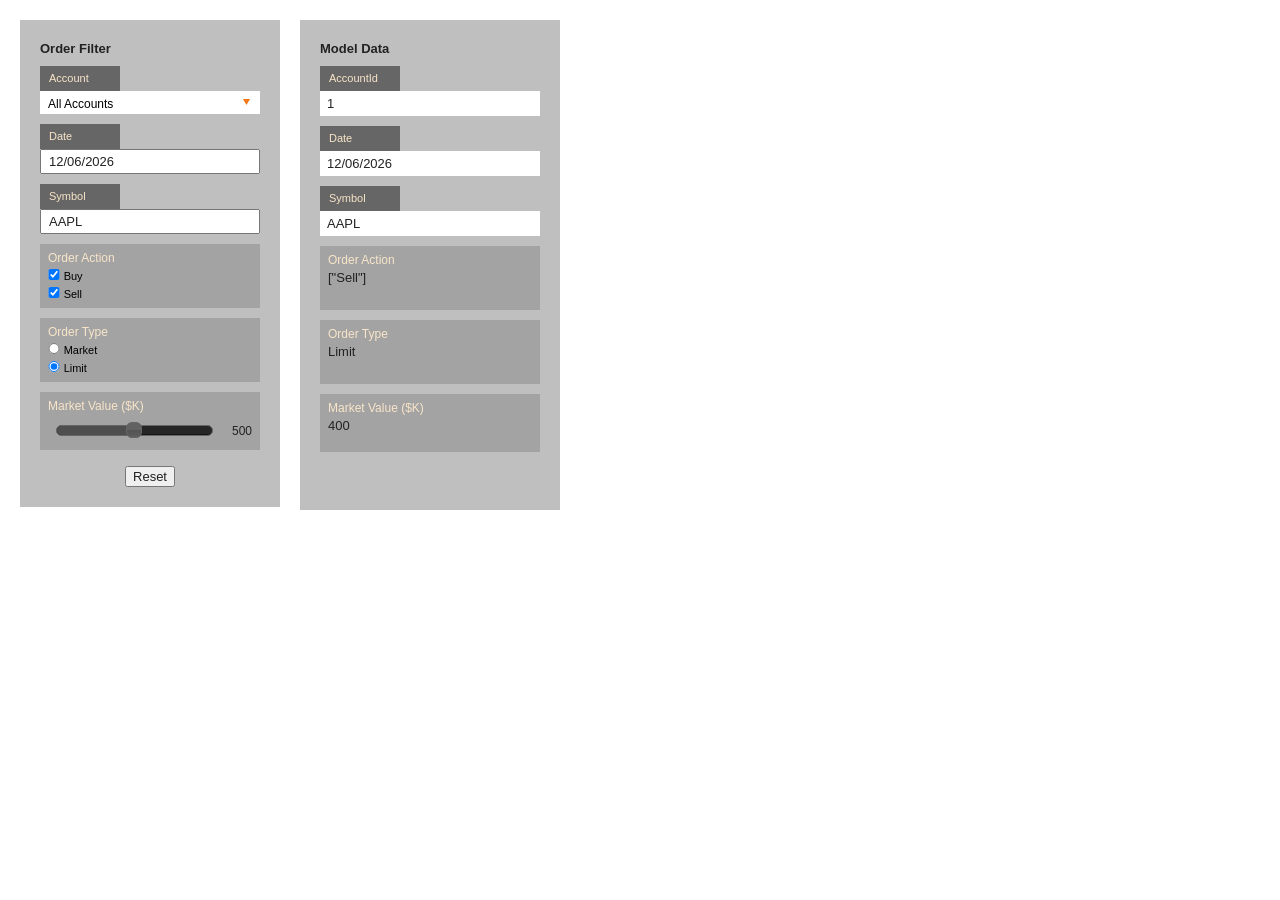
==== backbone-modelbinder/index.html @ 527e1dfa "Added backbone-modelbinder eval" ====
<!DOCTYPE html>
<html>
<head>
    <meta charset="utf-8">
    <title>HTML5 Boilerplate</title>
    <link rel="stylesheet" href="css/normalize.css">
    <link rel="stylesheet" href="css/h5bp.css">
    <link rel="stylesheet" href="css/jquery-ui-1.10.3.custom.css">
    <link rel="stylesheet" href="css/selectbox.css">
    <link rel="stylesheet" href="css/general.css">
    <script src="js/vendor/modernizr-2.6.2.min.js"></script>
</head>

<body>
    <div id="container">
        <form class="form clearfix">

            <h1>Order Filter</h1>

            <div class="field select">
                <label for="account">Account</label>
                <select id="account" name="accountId">
                </select>
            </div>

            <div class="field text">
                <label for="date">Date</label>
                <input type="text" id="date" name="date">
            </div>

            <div class="field text">
                <label for="symbol">Symbol</label>
                <input type="text" id="symbol" name="symbol">
            </div>

            <fieldset>
                <legend><span>Order Action</span></legend>
                <div class="field checkbox">
                    <input type="checkbox" id="action-buy" name="actions" value="Buy">
                    <label for="action-buy">Buy</label>
                </div>
                <div class="field checkbox">
                    <input type="checkbox" id="action-sell" name="actions" value="Sell">
                    <label for="action-sell">Sell</label>
                </div>
            </fieldset>

            <fieldset>
                <legend><span>Order Type</span></legend>
                <div class="field radio">
                    <input type="radio" id="type-market" name="orderType" value="Market" checked>
                    <label for="type-market">Market</label>
                </div>
                <div class="field radio">
                    <input type="radio" id="type-limit" name="orderType" value="Limit">
                    <label for="type-limit">Limit</label>
                </div>
            </fieldset>

            <fieldset>
                <legend><span>Market Value ($K) </span></legend>
                <div class="field slider" id="market-value">
                    <div class="control"></div>
                    <div class="value"></div>
                </div>
            </fieldset>

            <div class="toolbar">
                <button type=button id="reset">Reset</button>
            </div>

        </form>
    </div>

    <div id="model-data">
        <form class="form clearfix">

            <h1>Model Data</h1>

            <div class="field select">
                <label>AccountId</label>
                <div id="account-value" class="value-theme-a"></div>
            </div>

            <div class="field text">
                <label>Date</label>
                <div id="date-value" class="value-theme-a"></div>
            </div>

            <div class="field text">
                <label>Symbol</label>
                <div id="symbol-value" class="value-theme-a"></div>
            </div>

            <fieldset id="order-action-fieldset">
                <legend><span>Order Action</span></legend>
                <div id="action-value"></div>
            </fieldset>

            <fieldset id="order-type-fieldset">
                <legend><span>Order Type</span></legend>
                <div id="order-type-value"></div>
            </fieldset>

            <fieldset id="order-market-value-fieldset">
                <legend><span>Market Value ($K) </span></legend>
                <div id="market-value-value"></div>
            </fieldset>

        </form>
    </div>


    <!-- JavaScript at the bottom for fast page loading -->
    <script src="js/vendor/jquery-1.9.1.min.js"></script>
    <script src="js/vendor/jquery-ui-1.10.3.custom.min.js"></script>
    <script src="js/vendor/jquery.selectbox-0.2.js"></script>
    <script src="js/vendor/moment-2.0.0.min.js"></script>
    <script src="js/vendor/underscore-1.4.4.min.js"></script>
    <script src="js/vendor/backbone-1.0.0.min.js"></script>
    <script src="js/vendor/Backbone.ModelBinder-1.0.2.min.js"></script>
    <script src="js/main.js"></script>
</body>
</html>
---- backbone-modelbinder/css/h5bp.css ----
/*
 * HTML5 Boilerplate
 *
 * What follows is the result of much research on cross-browser styling.
 * Credit left inline and big thanks to Nicolas Gallagher, Jonathan Neal,
 * Kroc Camen, and the H5BP dev community and team.
 */

/* ==========================================================================
   Base styles: opinionated defaults
   ========================================================================== */

html,
button,
input,
select,
textarea {
    color: #222;
}

body {
    font: normal normal 13px/18px Arial, sans-serif;
}

/*
 * Remove text-shadow in selection highlight: h5bp.com/i
 * These selection rule sets have to be separate.
 * Customize the background color to match your design.
 */

::-moz-selection {
    background: #b3d4fc;
    text-shadow: none;
}

::selection {
    background: #b3d4fc;
    text-shadow: none;
}

/*
 * A better looking default horizontal rule
 */

hr {
    display: block;
    height: 1px;
    border: 0;
    border-top: 1px solid #ccc;
    margin: 1em 0;
    padding: 0;
}

/*
 * Remove the gap between images and the bottom of their containers: h5bp.com/i/440
 */

img {
    vertical-align: middle;
}

/*
 * Remove default fieldset styles.
 */

fieldset {
    border: 0;
    margin: 0;
    padding: 0;
}

/*
 * Allow only vertical resizing of textareas.
 */

textarea {
    resize: vertical;
}

/* ==========================================================================
   Chrome Frame prompt
   ========================================================================== */

.chromeframe {
    margin: 0.2em 0;
    background: #ccc;
    color: #000;
    padding: 0.2em 0;
}

/* ==========================================================================
   Author's custom styles
   ========================================================================== */

















/* ==========================================================================
   Helper classes
   ========================================================================== */

/*
 * Image replacement
 */

.ir {
    background-color: transparent;
    border: 0;
    overflow: hidden;
    /* IE 6/7 fallback */
    *text-indent: -9999px;
}

.ir:before {
    content: "";
    display: block;
    width: 0;
    height: 150%;
}

/*
 * Hide from both screenreaders and browsers: h5bp.com/u
 */

.hidden {
    display: none !important;
    visibility: hidden;
}

/*
 * Hide only visually, but have it available for screenreaders: h5bp.com/v
 */

.visuallyhidden {
    border: 0;
    clip: rect(0 0 0 0);
    height: 1px;
    margin: -1px;
    overflow: hidden;
    padding: 0;
    position: absolute;
    width: 1px;
}

/*
 * Extends the .visuallyhidden class to allow the element to be focusable
 * when navigated to via the keyboard: h5bp.com/p
 */

.visuallyhidden.focusable:active,
.visuallyhidden.focusable:focus {
    clip: auto;
    height: auto;
    margin: 0;
    overflow: visible;
    position: static;
    width: auto;
}

/*
 * Hide visually and from screenreaders, but maintain layout
 */

.invisible {
    visibility: hidden;
}

/*
 * Clearfix: contain floats
 *
 * For modern browsers
 * 1. The space content is one way to avoid an Opera bug when the
 *    `contenteditable` attribute is included anywhere else in the document.
 *    Otherwise it causes space to appear at the top and bottom of elements
 *    that receive the `clearfix` class.
 * 2. The use of `table` rather than `block` is only necessary if using
 *    `:before` to contain the top-margins of child elements.
 */

.clearfix:before,
.clearfix:after {
    content: " "; /* 1 */
    display: table; /* 2 */
}

.clearfix:after {
    clear: both;
}

/*
 * For IE 6/7 only
 * Include this rule to trigger hasLayout and contain floats.
 */

.clearfix {
    *zoom: 1;
}

/* ==========================================================================
   EXAMPLE Media Queries for Responsive Design.
   These examples override the primary ('mobile first') styles.
   Modify as content requires.
   ========================================================================== */

@media only screen and (min-width: 35em) {
    /* Style adjustments for viewports that meet the condition */
}

@media print,
       (-o-min-device-pixel-ratio: 5/4),
       (-webkit-min-device-pixel-ratio: 1.25),
       (min-resolution: 120dpi) {
    /* Style adjustments for high resolution devices */
}

/* ==========================================================================
   Print styles.
   Inlined to avoid required HTTP connection: h5bp.com/r
   ========================================================================== */

@media print {
    * {
        background: transparent !important;
        color: #000 !important; /* Black prints faster: h5bp.com/s */
        box-shadow: none !important;
        text-shadow: none !important;
    }

    a,
    a:visited {
        text-decoration: underline;
    }

    a[href]:after {
        content: " (" attr(href) ")";
    }

    abbr[title]:after {
        content: " (" attr(title) ")";
    }

    /*
     * Don't show links for images, or javascript/internal links
     */

    .ir a:after,
    a[href^="javascript:"]:after,
    a[href^="#"]:after {
        content: "";
    }

    pre,
    blockquote {
        border: 1px solid #999;
        page-break-inside: avoid;
    }

    thead {
        display: table-header-group; /* h5bp.com/t */
    }

    tr,
    img {
        page-break-inside: avoid;
    }

    img {
        max-width: 100% !important;
    }

    @page {
        margin: 0.5cm;
    }

    p,
    h2,
    h3 {
        orphans: 3;
        widows: 3;
    }

    h2,
    h3 {
        page-break-after: avoid;
    }
}
---- backbone-modelbinder/css/selectbox.css ----
/* -----------------------------------------------------------------------------
 * selectbox
 * -------------------------------------------------------------------------- */
.sbHolder {
  background: white;
  position: relative;
  height: 23px;
  padding: 1px;
  width: 100%;
  font-size: 12px;
  outline: none;
  border: none;
}

.sbSelector {
  display: block;
  height: 25px;
  left: 0;
  line-height: 25px;
  outline: none;
  overflow: hidden;
  padding-left: 7px;
  top: 0;
}

.sbSelector:link, .sbSelector:visited, .sbSelector:hover {
  color: black;
  outline: none;
  text-decoration: none;
}

.sbToggle {
  background: url(../img/select-icons.png) 10px 8px no-repeat;
  display: block;
  height: 25px;
  width: 27px;
  outline: none;
  position: absolute;
  right: 0;
  top: 0;
}

.sbToggleOpen {
  background-position: 10px -46px;
}

.sbOptions {
  background-color: white;
  border: 1px solid #7f9db9;
  list-style: none;
  left: 0;
  margin: 0;
  padding: 0;
  position: absolute;
  top: 25px;
  width: 298px;
  z-index: 1;
  overflow-y: auto;
}

.sbOptions li {
  padding-left: 7px;
}

.sbOptions li:hover {
  background: #f89f1b;
}

.sbOptions a {
  border-bottom: solid 1px black;
  display: block;
  outline: none;
  padding: 4px 0 4px 0;
}

.sbOptions a:last-child {
  border-bottom: none;
}

.sbOptions a:link, .sbOptions a:visited {
  color: black;
  text-decoration: none;
}

.sbOptions li.last a {
  border-bottom: none;
}

.sbOptions .sbDisabled {
  color: #7f9db9;
  display: block;
  padding: 7px 0 7px 3px;
}
---- backbone-modelbinder/css/general.css ----
/* -----------------------------------------------------------------------------
 * general
 * -------------------------------------------------------------------------- */
/* apply a natural box layout model to all elements */
* {
    -webkit-box-sizing: border-box;
    -moz-box-sizing: border-box;
    box-sizing: border-box;
}

h1 {
    font: normal bold 13px/18px Arial, sans-serif;
    margin: 0 0 8px 0;
}

#container {
    background: #bfbfbf;
    float: left;
    margin: 20px;
    padding: 20px;
    width: 260px;
}

.field.text,
.field.password,
.field.select,
.field.slider,
.form fieldset {
    margin-bottom: 10px;
}

.form fieldset {
    background-color: #a3a3a3;
    padding: 23px 0 5px 8px;
    position: relative;
}

.form fieldset legend span {
    color: #F8E5C9;
    font: 12px/12px Arial;
    position: absolute;
    top: 8px;
    left: 8px;
}

.field.text label,
.field.password label,
.field.select label {
    background-color: #666666;
    color: #F8E5C9;
    display: block;
    font: 11px/25px Arial;
    padding-left: 9px;
    height: 25px;
    width: 80px;
}

.field.text input,
.field.password input,
.field.select select {
    padding-left: 7px;
    height: 25px;
    width: 100%;
}

.field.checkbox label,
.field.radio label {
    color: #000000;
    font: 11px/11px Arial;
    margin-bottom: 5px;
}

.field.checkbox input,
.field.radio input {
    background: #dddddd;
    color: white;
    font: 11px/11px Arial;
    height: 11px;
    width: 12px;
}

.field.slider {
    padding: 10px 8px;
    font: 12px/12px Arial;
}

.field.slider .control {
    float: left;
    width: 80%;
}

.field.slider .value {
    float: left;
    width: 20%;
    text-align: right;
}

.toolbar {
    margin-top: 16px;
    text-align: center;
}

#model-data {
    background: #bfbfbf;
    float: left;
    margin-top: 20px;
    padding: 20px;
    width: 260px;
    height: 490px;
}

#order-action-fieldset {
    height: 64px;
}

#order-type-fieldset {
    height: 64px;
}

#order-market-value-fieldset {
    height: 58px;
}

.value-theme-a {
    background-color: white;
    line-height: 25px;
    padding-left: 7px;
    height: 25px;
    width: 100%;
}
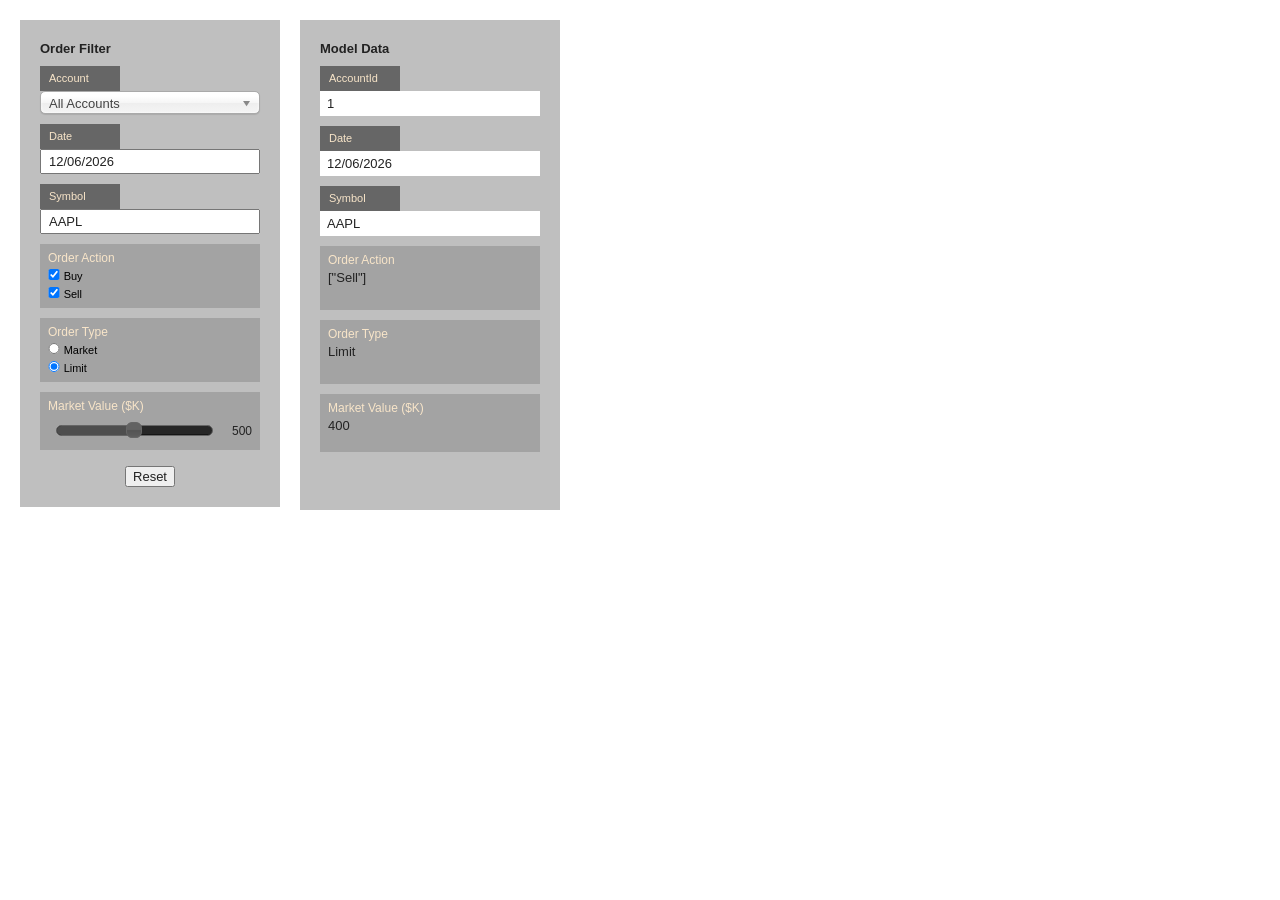
==== commit bcaa45d2: "Replaced selectbox with chosen." ====
--- a/backbone-modelbinder/index.html
+++ b/backbone-modelbinder/index.html
@@ -6,7 +6,7 @@
     <link rel="stylesheet" href="css/normalize.css">
     <link rel="stylesheet" href="css/h5bp.css">
     <link rel="stylesheet" href="css/jquery-ui-1.10.3.custom.css">
-    <link rel="stylesheet" href="css/selectbox.css">
+    <link rel="stylesheet" href="css/chosen.css">
     <link rel="stylesheet" href="css/general.css">
     <script src="js/vendor/modernizr-2.6.2.min.js"></script>
 </head>
@@ -114,7 +114,7 @@
     <!-- JavaScript at the bottom for fast page loading -->
     <script src="js/vendor/jquery-1.9.1.min.js"></script>
     <script src="js/vendor/jquery-ui-1.10.3.custom.min.js"></script>
-    <script src="js/vendor/jquery.selectbox-0.2.js"></script>
+    <script src="js/vendor/chosen.jquery-0.9.14.js"></script>
     <script src="js/vendor/moment-2.0.0.min.js"></script>
     <script src="js/vendor/underscore-1.4.4.min.js"></script>
     <script src="js/vendor/backbone-1.0.0.min.js"></script>
--- a/backbone-modelbinder/css/chosen.css
+++ b/backbone-modelbinder/css/chosen.css
@@ -0,0 +1,440 @@
+/* @group Base */
+.chzn-container {
+  font-size: 13px;
+  position: relative;
+  display: inline-block;
+  vertical-align: middle;
+  zoom: 1;
+  *display: inline;
+}
+.chzn-container .chzn-drop {
+  background: #fff;
+  border: 1px solid #aaa;
+  border-top: 0;
+  position: absolute;
+  top: 100%;
+  left: -9999px;
+  -webkit-box-shadow: 0 4px 5px rgba(0,0,0,.15);
+  -moz-box-shadow   : 0 4px 5px rgba(0,0,0,.15);
+  box-shadow        : 0 4px 5px rgba(0,0,0,.15);
+  z-index: 1010;
+  width: 100%;
+  -moz-box-sizing   : border-box;
+  -ms-box-sizing    : border-box;
+  -webkit-box-sizing: border-box;
+  -khtml-box-sizing : border-box;
+  box-sizing        : border-box;
+}
+
+.chzn-container.chzn-with-drop .chzn-drop {
+  left: 0;
+}
+
+/* @end */
+
+/* @group Single Chosen */
+.chzn-container-single .chzn-single {
+  background-color: #ffffff;
+  filter: progid:DXImageTransform.Microsoft.gradient( startColorstr='#ffffff', endColorstr='#eeeeee', GradientType=0 );   
+  background-image: -webkit-gradient(linear, 0 0, 0 100%, color-stop(20%, #ffffff), color-stop(50%, #f6f6f6), color-stop(52%, #eeeeee), color-stop(100%, #f4f4f4));
+  background-image: -webkit-linear-gradient(top, #ffffff 20%, #f6f6f6 50%, #eeeeee 52%, #f4f4f4 100%);
+  background-image: -moz-linear-gradient(top, #ffffff 20%, #f6f6f6 50%, #eeeeee 52%, #f4f4f4 100%);
+  background-image: -o-linear-gradient(top, #ffffff 20%, #f6f6f6 50%, #eeeeee 52%, #f4f4f4 100%);
+  background-image: linear-gradient(#ffffff 20%, #f6f6f6 50%, #eeeeee 52%, #f4f4f4 100%); 
+  -webkit-border-radius: 5px;
+  -moz-border-radius   : 5px;
+  border-radius        : 5px;
+  -moz-background-clip   : padding;
+  -webkit-background-clip: padding-box;
+  background-clip        : padding-box;
+  border: 1px solid #aaaaaa;
+  -webkit-box-shadow: 0 0 3px #ffffff inset, 0 1px 1px rgba(0,0,0,0.1);
+  -moz-box-shadow   : 0 0 3px #ffffff inset, 0 1px 1px rgba(0,0,0,0.1);
+  box-shadow        : 0 0 3px #ffffff inset, 0 1px 1px rgba(0,0,0,0.1);
+  display: block;
+  overflow: hidden;
+  white-space: nowrap;
+  position: relative;
+  height: 23px;
+  line-height: 24px;
+  padding: 0 0 0 8px;
+  color: #444444;
+  text-decoration: none;
+}
+.chzn-container-single .chzn-default {
+  color: #999;
+}
+.chzn-container-single .chzn-single span {
+  margin-right: 26px;
+  display: block;
+  overflow: hidden;
+  white-space: nowrap;
+  -o-text-overflow: ellipsis;
+  -ms-text-overflow: ellipsis;
+  text-overflow: ellipsis;
+}
+.chzn-container-single .chzn-single abbr {
+  display: block;
+  position: absolute;
+  right: 26px;
+  top: 6px;
+  width: 12px;
+  height: 12px;
+  font-size: 1px;
+  background: url('chosen-sprite.png') -42px 1px no-repeat;
+}
+.chzn-container-single .chzn-single abbr:hover {
+  background-position: -42px -10px;
+}
+.chzn-container-single.chzn-disabled .chzn-single abbr:hover {
+  background-position: -42px -10px;
+}
+.chzn-container-single .chzn-single div {
+  position: absolute;
+  right: 0;
+  top: 0;
+  display: block;
+  height: 100%;
+  width: 18px;
+}
+.chzn-container-single .chzn-single div b {
+  background: url('chosen-sprite.png') no-repeat 0px 2px;
+  display: block;
+  width: 100%;
+  height: 100%;
+}
+.chzn-container-single .chzn-search {
+  padding: 3px 4px;
+  position: relative;
+  margin: 0;
+  white-space: nowrap;
+  z-index: 1010;
+}
+.chzn-container-single .chzn-search input {
+  background: #fff url('chosen-sprite.png') no-repeat 100% -20px;
+  background: url('chosen-sprite.png') no-repeat 100% -20px, -webkit-gradient(linear, 0 0, 0 100%, color-stop(1%, #eeeeee), color-stop(15%, #ffffff));
+  background: url('chosen-sprite.png') no-repeat 100% -20px, -webkit-linear-gradient(top, #eeeeee 1%, #ffffff 15%);
+  background: url('chosen-sprite.png') no-repeat 100% -20px, -moz-linear-gradient(top, #eeeeee 1%, #ffffff 15%);
+  background: url('chosen-sprite.png') no-repeat 100% -20px, -o-linear-gradient(top, #eeeeee 1%, #ffffff 15%);
+  background: url('chosen-sprite.png') no-repeat 100% -20px, linear-gradient(#eeeeee 1%, #ffffff 15%);
+  margin: 1px 0;
+  padding: 4px 20px 4px 5px;
+  outline: 0;
+  border: 1px solid #aaa;
+  font-family: sans-serif;
+  font-size: 1em;
+  width: 100%;
+  -moz-box-sizing   : border-box;
+  -ms-box-sizing    : border-box;
+  -webkit-box-sizing: border-box;
+  -khtml-box-sizing : border-box;
+  box-sizing        : border-box;
+}
+.chzn-container-single .chzn-drop {
+  margin-top: -1px;
+  -webkit-border-radius: 0 0 4px 4px;
+  -moz-border-radius   : 0 0 4px 4px;
+  border-radius        : 0 0 4px 4px;
+  -moz-background-clip   : padding;
+  -webkit-background-clip: padding-box;
+  background-clip        : padding-box;
+}
+.chzn-container-single-nosearch .chzn-search {
+  position: absolute;
+  left: -9999px;
+}
+/* @end */
+
+/* @group Multi Chosen */
+.chzn-container-multi .chzn-choices {
+  background-color: #fff;
+  background-image: -webkit-gradient(linear, 0 0, 0 100%, color-stop(1%, #eeeeee), color-stop(15%, #ffffff));
+  background-image: -webkit-linear-gradient(top, #eeeeee 1%, #ffffff 15%);
+  background-image: -moz-linear-gradient(top, #eeeeee 1%, #ffffff 15%);
+  background-image: -o-linear-gradient(top, #eeeeee 1%, #ffffff 15%);
+  background-image: linear-gradient(#eeeeee 1%, #ffffff 15%);
+  border: 1px solid #aaa;
+  margin: 0;
+  padding: 0;
+  cursor: text;
+  overflow: hidden;
+  height: auto !important;
+  height: 1%;
+  position: relative;
+  width: 100%;
+  -moz-box-sizing   : border-box;
+  -ms-box-sizing    : border-box;
+  -webkit-box-sizing: border-box;
+  -khtml-box-sizing : border-box;
+  box-sizing        : border-box;
+}
+.chzn-container-multi .chzn-choices li {
+  float: left;
+  list-style: none;
+}
+.chzn-container-multi .chzn-choices .search-field {
+  white-space: nowrap;
+  margin: 0;
+  padding: 0;
+}
+.chzn-container-multi .chzn-choices .search-field input {
+  color: #666;
+  background: transparent !important;
+  border: 0 !important;
+  font-family: sans-serif;
+  font-size: 100%;
+  height: 15px;
+  padding: 5px;
+  margin: 1px 0;
+  outline: 0;
+  -webkit-box-shadow: none;
+  -moz-box-shadow   : none;
+  box-shadow        : none;
+}
+.chzn-container-multi .chzn-choices .search-field .default {
+  color: #999;
+}
+.chzn-container-multi .chzn-choices .search-choice {
+  -webkit-border-radius: 3px;
+  -moz-border-radius   : 3px;
+  border-radius        : 3px;
+  -moz-background-clip   : padding;
+  -webkit-background-clip: padding-box;
+  background-clip        : padding-box;
+  background-color: #e4e4e4;
+  filter: progid:DXImageTransform.Microsoft.gradient( startColorstr='#f4f4f4', endColorstr='#eeeeee', GradientType=0 ); 
+  background-image: -webkit-gradient(linear, 0 0, 0 100%, color-stop(20%, #f4f4f4), color-stop(50%, #f0f0f0), color-stop(52%, #e8e8e8), color-stop(100%, #eeeeee));
+  background-image: -webkit-linear-gradient(top, #f4f4f4 20%, #f0f0f0 50%, #e8e8e8 52%, #eeeeee 100%);
+  background-image: -moz-linear-gradient(top, #f4f4f4 20%, #f0f0f0 50%, #e8e8e8 52%, #eeeeee 100%);
+  background-image: -o-linear-gradient(top, #f4f4f4 20%, #f0f0f0 50%, #e8e8e8 52%, #eeeeee 100%);
+  background-image: linear-gradient(#f4f4f4 20%, #f0f0f0 50%, #e8e8e8 52%, #eeeeee 100%); 
+  -webkit-box-shadow: 0 0 2px #ffffff inset, 0 1px 0 rgba(0,0,0,0.05);
+  -moz-box-shadow   : 0 0 2px #ffffff inset, 0 1px 0 rgba(0,0,0,0.05);
+  box-shadow        : 0 0 2px #ffffff inset, 0 1px 0 rgba(0,0,0,0.05);
+  color: #333;
+  border: 1px solid #aaaaaa;
+  line-height: 13px;
+  padding: 3px 20px 3px 5px;
+  margin: 3px 0 3px 5px;
+  position: relative;
+  cursor: default;
+}
+.chzn-container-multi .chzn-choices .search-choice.search-choice-disabled {
+  background-color: #e4e4e4;
+  filter: progid:DXImageTransform.Microsoft.gradient( startColorstr='#f4f4f4', endColorstr='#eeeeee', GradientType=0 );
+  background-image: -webkit-gradient(linear, 0% 0%, 0% 100%, color-stop(20%, #f4f4f4), color-stop(50%, #f0f0f0), color-stop(52%, #e8e8e8), color-stop(100%, #eeeeee));
+  background-image: -webkit-linear-gradient(top, #f4f4f4 20%, #f0f0f0 50%, #e8e8e8 52%, #eeeeee 100%);
+  background-image: -moz-linear-gradient(top, #f4f4f4 20%, #f0f0f0 50%, #e8e8e8 52%, #eeeeee 100%);
+  background-image: -o-linear-gradient(top, #f4f4f4 20%, #f0f0f0 50%, #e8e8e8 52%, #eeeeee 100%);
+  background-image: -ms-linear-gradient(top, #f4f4f4 20%, #f0f0f0 50%, #e8e8e8 52%, #eeeeee 100%);
+  background-image: linear-gradient(top, #f4f4f4 20%, #f0f0f0 50%, #e8e8e8 52%, #eeeeee 100%);
+  color: #666;
+  border: 1px solid #cccccc;
+  padding-right: 5px;
+}
+.chzn-container-multi .chzn-choices .search-choice-focus {
+  background: #d4d4d4;
+}
+.chzn-container-multi .chzn-choices .search-choice .search-choice-close {
+  display: block;
+  position: absolute;
+  right: 3px;
+  top: 4px;
+  width: 12px;
+  height: 12px;
+  font-size: 1px;
+  background: url('chosen-sprite.png') -42px 1px no-repeat;
+}
+.chzn-container-multi .chzn-choices .search-choice .search-choice-close:hover {
+  background-position: -42px -10px;
+}
+.chzn-container-multi .chzn-choices .search-choice-focus .search-choice-close {
+  background-position: -42px -10px;
+}
+/* @end */
+
+/* @group Results */
+.chzn-container .chzn-results {
+  margin: 0 4px 4px 0;
+  max-height: 240px;
+  padding: 0 0 0 4px;
+  position: relative;
+  overflow-x: hidden;
+  overflow-y: auto;
+  -webkit-overflow-scrolling: touch;
+}
+.chzn-container-multi .chzn-results {
+  margin: 0;
+  padding: 0;
+}
+.chzn-container .chzn-results li {
+  display: none;
+  line-height: 15px;
+  padding: 5px 6px;
+  margin: 0;
+  list-style: none;
+}
+.chzn-container .chzn-results .active-result {
+  cursor: pointer;
+  display: list-item;
+}
+.chzn-container .chzn-results .highlighted {
+  background-color: #3875d7;
+  filter: progid:DXImageTransform.Microsoft.gradient( startColorstr='#3875d7', endColorstr='#2a62bc', GradientType=0 );  
+  background-image: -webkit-gradient(linear, 0 0, 0 100%, color-stop(20%, #3875d7), color-stop(90%, #2a62bc));
+  background-image: -webkit-linear-gradient(top, #3875d7 20%, #2a62bc 90%);
+  background-image: -moz-linear-gradient(top, #3875d7 20%, #2a62bc 90%);
+  background-image: -o-linear-gradient(top, #3875d7 20%, #2a62bc 90%);
+  background-image: linear-gradient(#3875d7 20%, #2a62bc 90%);
+  color: #fff;
+}
+.chzn-container .chzn-results li em {
+  background: #feffde;
+  font-style: normal;
+}
+.chzn-container .chzn-results .highlighted em {
+  background: transparent;
+}
+.chzn-container .chzn-results .no-results {
+  background: #f4f4f4;
+  display: list-item;
+}
+.chzn-container .chzn-results .group-result {
+  cursor: default;
+  color: #999;
+  font-weight: bold;
+}
+.chzn-container .chzn-results .group-option {
+  padding-left: 15px;
+}
+.chzn-container-multi .chzn-drop .result-selected {
+  display: none;
+}
+.chzn-container .chzn-results-scroll {
+  background: white;
+  margin: 0 4px;
+  position: absolute;
+  text-align: center;
+  width: 321px; /* This should by dynamic with js */
+  z-index: 1;
+}
+.chzn-container .chzn-results-scroll span {
+  display: inline-block;
+  height: 17px;
+  text-indent: -5000px;
+  width: 9px;
+}
+.chzn-container .chzn-results-scroll-down {
+  bottom: 0;
+}
+.chzn-container .chzn-results-scroll-down span {
+  background: url('chosen-sprite.png') no-repeat -4px -3px;
+}
+.chzn-container .chzn-results-scroll-up span {
+  background: url('chosen-sprite.png') no-repeat -22px -3px;
+}
+/* @end */
+
+/* @group Active  */
+.chzn-container-active .chzn-single {
+  -webkit-box-shadow: 0 0 5px rgba(0,0,0,.3);
+  -moz-box-shadow   : 0 0 5px rgba(0,0,0,.3);
+  box-shadow        : 0 0 5px rgba(0,0,0,.3);
+  border: 1px solid #5897fb;
+}
+.chzn-container-active.chzn-with-drop .chzn-single {
+  border: 1px solid #aaa;
+  -webkit-box-shadow: 0 1px 0 #fff inset;
+  -moz-box-shadow   : 0 1px 0 #fff inset;
+  box-shadow        : 0 1px 0 #fff inset;
+  background-color: #eee;
+  filter: progid:DXImageTransform.Microsoft.gradient( startColorstr='#eeeeee', endColorstr='#ffffff', GradientType=0 );
+  background-image: -webkit-gradient(linear, 0 0, 0 100%, color-stop(20%, #eeeeee), color-stop(80%, #ffffff));
+  background-image: -webkit-linear-gradient(top, #eeeeee 20%, #ffffff 80%);
+  background-image: -moz-linear-gradient(top, #eeeeee 20%, #ffffff 80%);
+  background-image: -o-linear-gradient(top, #eeeeee 20%, #ffffff 80%);
+  background-image: linear-gradient(#eeeeee 20%, #ffffff 80%);
+  -webkit-border-bottom-left-radius : 0;
+  -webkit-border-bottom-right-radius: 0;
+  -moz-border-radius-bottomleft : 0;
+  -moz-border-radius-bottomright: 0;
+  border-bottom-left-radius : 0;
+  border-bottom-right-radius: 0;
+}
+.chzn-container-active.chzn-with-drop .chzn-single div {
+  background: transparent;
+  border-left: none;
+}
+.chzn-container-active.chzn-with-drop .chzn-single div b {
+  background-position: -18px 2px;
+}
+.chzn-container-active .chzn-choices {
+  -webkit-box-shadow: 0 0 5px rgba(0,0,0,.3);
+  -moz-box-shadow   : 0 0 5px rgba(0,0,0,.3);
+  box-shadow        : 0 0 5px rgba(0,0,0,.3);
+  border: 1px solid #5897fb;
+}
+.chzn-container-active .chzn-choices .search-field input {
+  color: #111 !important;
+}
+/* @end */
+
+/* @group Disabled Support */
+.chzn-disabled {
+  cursor: default;
+  opacity:0.5 !important;
+}
+.chzn-disabled .chzn-single {
+  cursor: default;
+}
+.chzn-disabled .chzn-choices .search-choice .search-choice-close {
+  cursor: default;
+}
+
+/* @group Right to Left */
+.chzn-rtl { text-align: right; }
+.chzn-rtl .chzn-single { padding: 0 8px 0 0; overflow: visible; }
+.chzn-rtl .chzn-single span { margin-left: 26px; margin-right: 0; direction: rtl; }
+
+.chzn-rtl .chzn-single div { left: 3px; right: auto; }
+.chzn-rtl .chzn-single abbr {
+  left: 26px;
+  right: auto;
+}
+.chzn-rtl .chzn-choices .search-field input { direction: rtl; }
+.chzn-rtl .chzn-choices li { float: right; }
+.chzn-rtl .chzn-choices .search-choice { padding: 3px 5px 3px 19px; margin: 3px 5px 3px 0; }
+.chzn-rtl .chzn-choices .search-choice .search-choice-close { left: 4px; right: auto; }
+.chzn-rtl .chzn-search { left: 9999px; }
+.chzn-rtl.chzn-with-drop .chzn-search { left: 0px; }
+.chzn-rtl .chzn-drop { left: 9999px; }
+.chzn-rtl.chzn-container-single .chzn-results { margin: 0 0 4px 4px; padding: 0 4px 0 0; }
+.chzn-rtl .chzn-results .group-option { padding-left: 0; padding-right: 15px; }
+.chzn-rtl.chzn-container-active.chzn-with-drop .chzn-single div { border-right: none; }
+.chzn-rtl .chzn-search input {
+  background: #fff url('chosen-sprite.png') no-repeat -30px -20px;
+  background: url('chosen-sprite.png') no-repeat -30px -20px, -webkit-gradient(linear, 0 0, 0 100%, color-stop(1%, #eeeeee), color-stop(15%, #ffffff));
+  background: url('chosen-sprite.png') no-repeat -30px -20px, -webkit-linear-gradient(top, #eeeeee 1%, #ffffff 15%);  
+  background: url('chosen-sprite.png') no-repeat -30px -20px, -moz-linear-gradient(top, #eeeeee 1%, #ffffff 15%);
+  background: url('chosen-sprite.png') no-repeat -30px -20px, -o-linear-gradient(top, #eeeeee 1%, #ffffff 15%);
+  background: url('chosen-sprite.png') no-repeat -30px -20px, linear-gradient(#eeeeee 1%, #ffffff 15%);
+  padding: 4px 5px 4px 20px;
+  direction: rtl;
+}
+.chzn-container-single.chzn-rtl .chzn-single div b {
+  background-position: 6px 2px;
+}
+.chzn-container-single.chzn-rtl.chzn-with-drop .chzn-single div b {
+  background-position: -12px 2px;
+}
+/* @end */
+
+/* @group Retina compatibility */
+@media only screen and (-webkit-min-device-pixel-ratio: 2), only screen and (min-resolution: 144dpi)  {
+  .chzn-rtl .chzn-search input, .chzn-container-single .chzn-single abbr, .chzn-container-single .chzn-single div b, .chzn-container-single .chzn-search input, .chzn-container-multi .chzn-choices .search-choice .search-choice-close, .chzn-container .chzn-results-scroll-down span, .chzn-container .chzn-results-scroll-up span {
+      background-image: url('chosen-sprite@2x.png') !important;
+      background-repeat: no-repeat !important;
+      background-size: 52px 37px !important;
+  }
+}
+/* @end */
